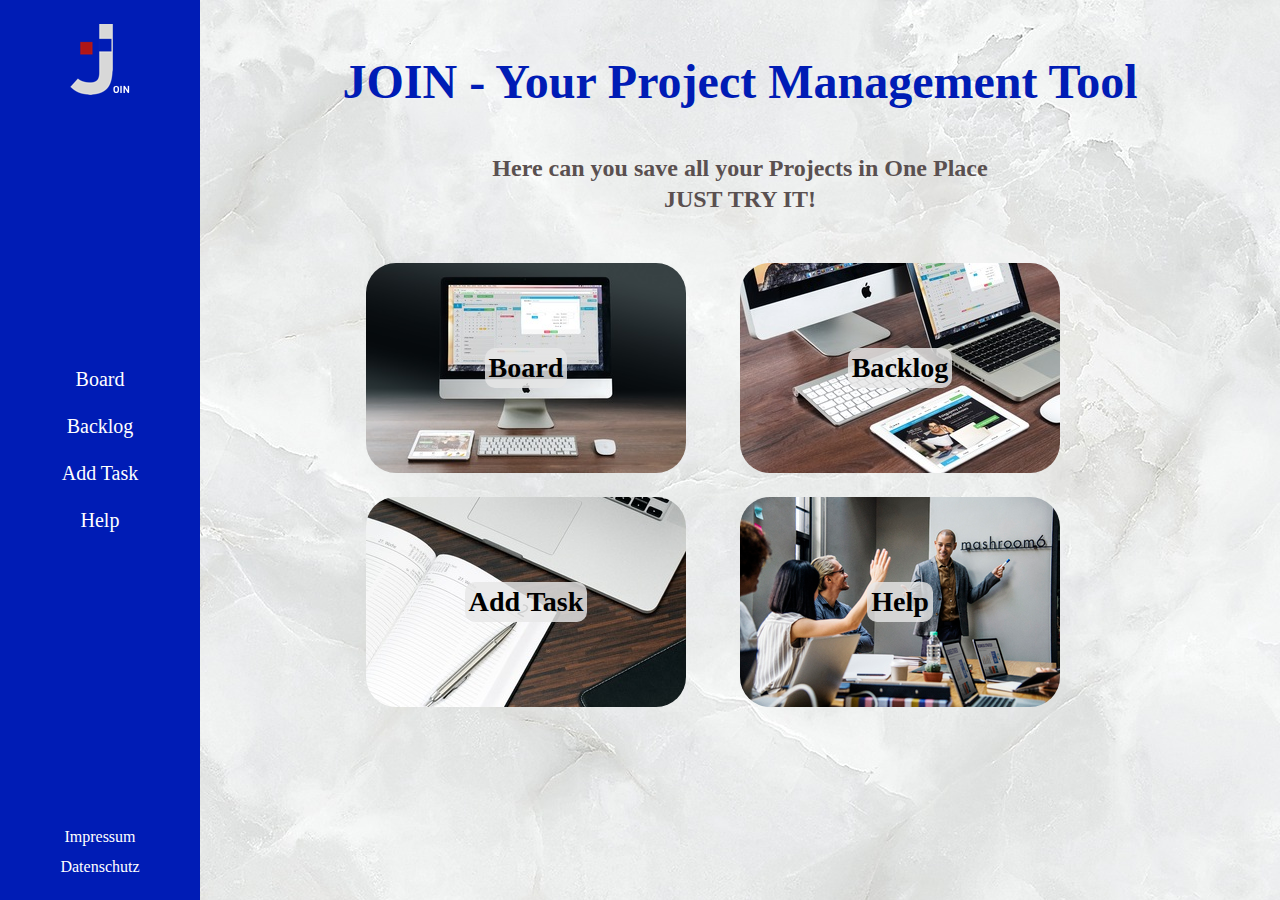
==== index.html @ b68c3332 "update main page" ====
<!DOCTYPE html>
<html lang="en">

<head>
    <meta charset="UTF-8">
    <meta http-equiv="X-UA-Compatible" content="IE=edge">
    <meta name="viewport" content="width=device-width, initial-scale=1.0">
    <title>Join</title>
    <script src="smallest_backend_ever.js"></script>
    <script src="script.js"></script>
    <link rel="stylesheet" href="style.css">
</head>

<body>
    <!-- 
        Falls wir Login-Fenster machen sollten, wird es als erstes kommen
     -->
    <header>
        <div class="header-navbar">
            <div class="nav-logo">
                <img src="img/joinlogo.png">
            </div>

            <div class="header-navbar-links">
                <a class="a-standart cursor greyhover" href="board.html">Board</a>
                <a class="a-standart cursor greyhover" href="#">Backlog</a>
                <a class="a-standart cursor greyhover" href="#">Add Task</a>
                <a class="a-standart cursor greyhover" href="#">Help</a>
            </div>

            <div class="header-footer-links">
                <a class="a-standart cursor footer-links greyhover" href="#">Impressum</a>
                <a class="a-standart cursor footer-links greyhover" href="#">Datenschutz</a>
            </div>
        </div>
    </header>

    <div class="main">
        <div class="join-name font-color-blue">
            <h1>JOIN - Your Project Management Tool</h1>
            <h2 class="h2-margin">Here can you save all your Projects in One Place</h2>
            <h2>JUST TRY IT!</h2>
        </div>

        <div class="sections">
            <div class="section-top">
                <a class="a-standart cursor" href="board.html">
                    <div class="section-board bg-board section-hover">
                        <h3>Board</h3>
                    </div>
                </a>

                <a class="a-standart cursor" href="#">
                    <div class="section-backlog bg-backlog section-hover">
                        <h3>Backlog</h3>
                    </div>
                </a>
            </div>

            <div class="section-bottom">
                <a class="a-standart cursor" href="#">
                    <div class="section-addtask bg-addtask section-hover">
                        <h3>Add Task</h3>
                    </div>
                </a>

                <a class="a-standart cursor" href="#">
                    <div class="section-help bg-help section-hover">
                        <h3>Help</h3>
                    </div>
                </a>
            </div>
        </div>
    </div>

</body>

</html>
---- style.css ----
body {
    margin: 0;
    background-image: url('img/background-home.jpg');
}

.font-color-blue {
    color: #001cb5;
}

.a-standart {
    color: black;
    text-decoration: none;
}

.cursor {
    cursor: pointer;
}

.greyhover:hover {
    color: rgba(148, 148, 148, 0.863);
}

.main {
    display: flex;
    flex-direction: column;
    justify-content: center;
    align-items: center;
    margin-left: 200px;
}

.nav-logo {
    display: flex;
    justify-content: center;
    margin-top: 24px;
}

.join-name h2 {
    margin: 2px;
    color: #5a5050;
}

.join-name {
    margin-top: 22px;
    display: flex;
    flex-direction: column;
    justify-content: center;
    align-items: center;
}

.join-name h1 {
    margin-bottom: 22px;
    font-size: 48px;
}

.h2-margin {
    margin-top: 24px !important;
}

.sections {
    margin-top: 24px;
}

.section-top, .section-bottom {
    display: flex;
    align-items: center;
    justify-content: center;
}

.section-board, .section-backlog, .section-addtask, .section-help {
    height: 210px;
    width: 320px;
    background-position: bottom;
    background-repeat: no-repeat;
    display: flex;
    flex-direction: column;
    align-items: center;
    justify-content: center;
    color: black;
    font-size: 24px;
    font-weight: bold;
    margin-top: 24px;
    margin-right: 54px;
    border-radius: 30px;
}

.section-board h3, .section-backlog h3, .section-addtask h3, .section-help h3 {
    background: #e7e7e7d1;
    border-radius: 10px;
    padding: 4px;
}

.section-hover:hover {
    opacity: 0.7;
}

.bg-board {
    background-image: url('img/section-board.jpg');
}

.bg-backlog {
    background-image: url('img/section-backlog.jpg');
}

.bg-addtask {
    background-image: url('img/section-addtask.jpg');
}

.bg-help {
    background-image: url('img/section-help.jpg');
}

.header-navbar {
    height: 100vh;
    width: 200px;
    position: absolute;
    background-color: #001cb5;
    top: 0;
    left: 0;
    display: flex;
    flex-direction: column;
    justify-content: space-between;
}

.header-navbar-links, .header-footer-links {
    display: flex;
    flex-direction: column;
    justify-content: center;
    align-items: center;
}

.header-footer-links {
    margin-bottom: 12px;
}

.header-navbar-links a {
    color: white;
    font-size: 20px;
    margin-bottom: 24px;
/*     margin-top: 12px;
    margin-bottom: 12px;
    margin-left: 24px; */
}

.footer-links {
    font-size: 16px;
    color: white;
    margin-bottom: 12px;
}

/* ====== STYLE - LEON ====== */

.navbar {
    height: 90vh;
    width: 200px;
    
}
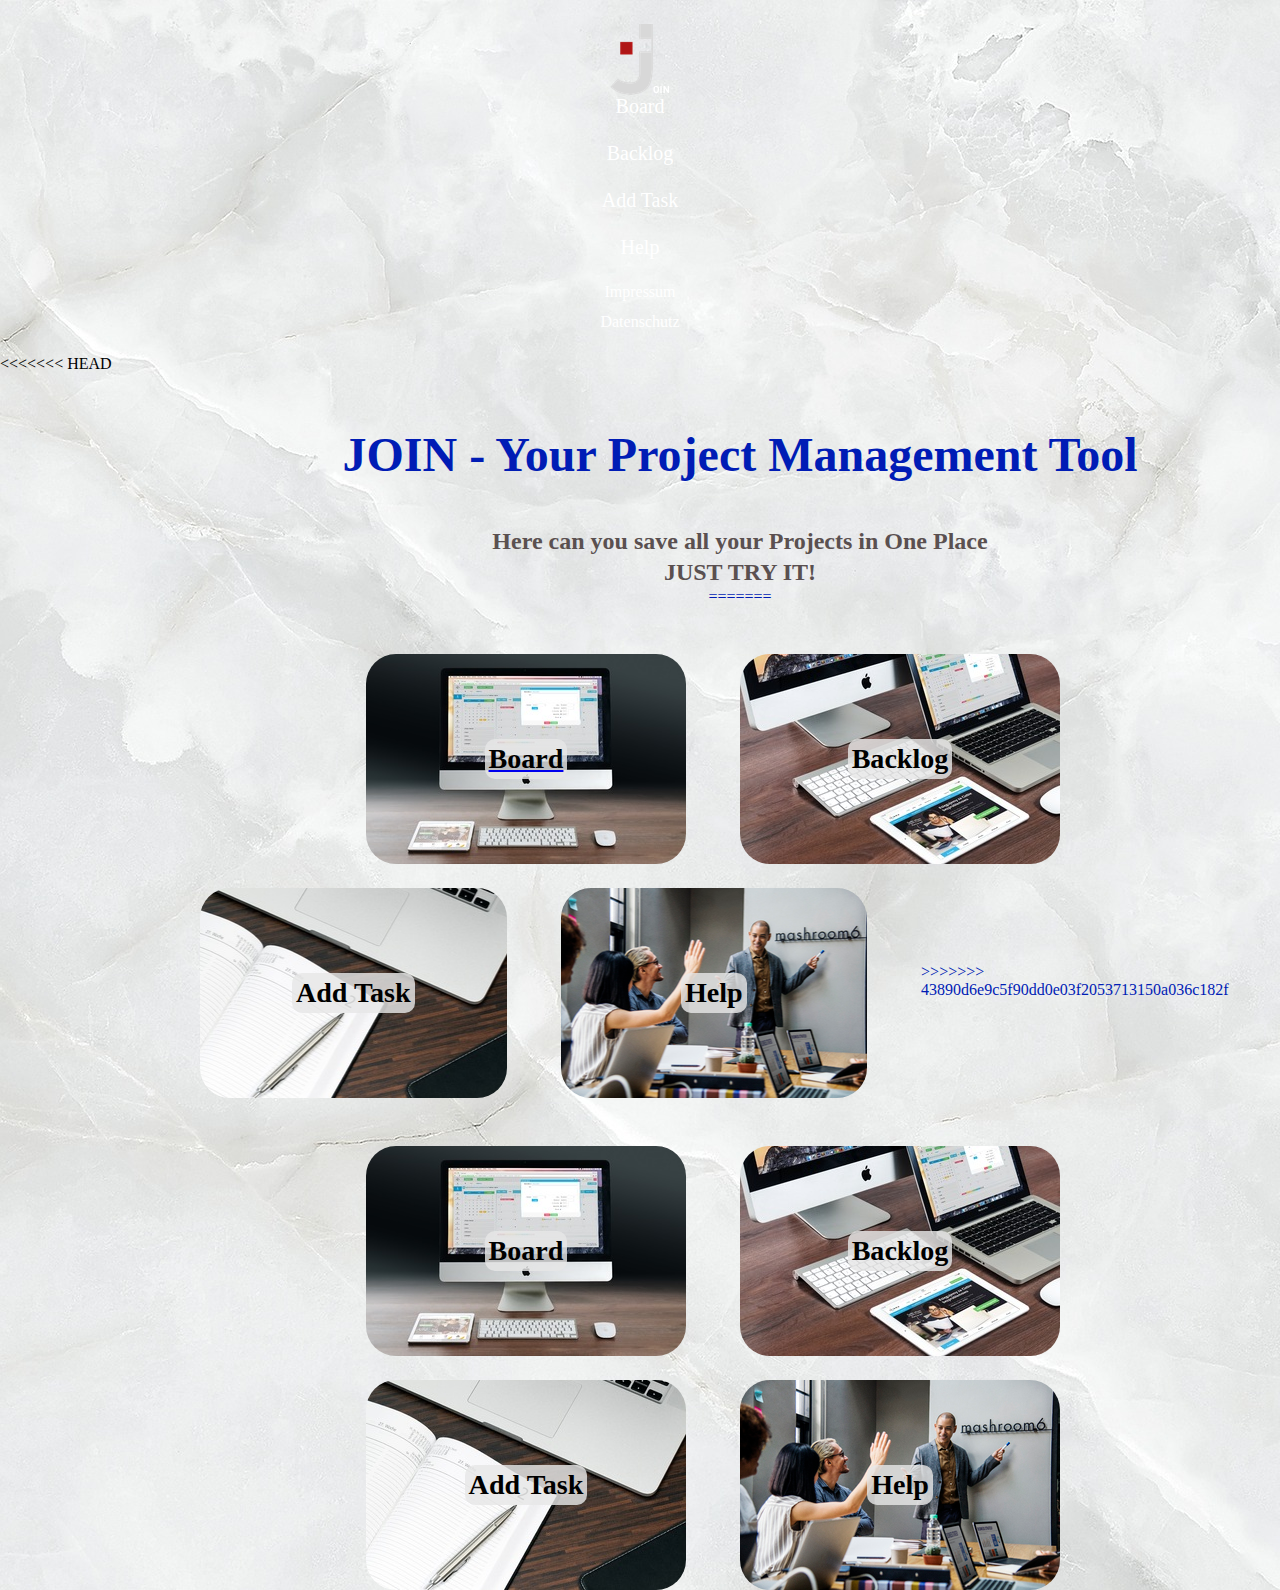
==== commit 467443fb: "update main page" ====
--- a/index.html
+++ b/index.html
@@ -35,11 +35,34 @@
         </div>
     </header>
 
+<<<<<<< HEAD
     <div class="main">
         <div class="join-name font-color-blue">
             <h1>JOIN - Your Project Management Tool</h1>
             <h2 class="h2-margin">Here can you save all your Projects in One Place</h2>
             <h2>JUST TRY IT!</h2>
+=======
+    <div class="sections">
+        <div class="section-top">
+            <a href="board.html">
+                <div class="section-board bg-board setion-hover">
+                    <h3>Board</h3>
+                </div>
+            </a>
+
+            <div class="section-backlog bg-backlog setion-hover">
+                <h3>Backlog</h3>
+            </div>
+        </div>
+        <div class="section-bottom">
+            <div class="section-addtask bg-addtask setion-hover">
+                <h3>Add Task</h3>
+            </div>
+
+            <div class="section-help bg-help setion-hover">
+                <h3>Help</h3>
+            </div>
+>>>>>>> 43890d6e9c5f90dd0e03f2053713150a036c182f
         </div>
 
         <div class="sections">
--- a/style.css
+++ b/style.css
@@ -109,6 +109,7 @@
     background-image: url('img/section-help.jpg');
 }
 
+<<<<<<< HEAD
 .header-navbar {
     height: 100vh;
     width: 200px;
@@ -147,10 +148,16 @@
     margin-bottom: 12px;
 }
 
+=======
+>>>>>>> 43890d6e9c5f90dd0e03f2053713150a036c182f
 /* ====== STYLE - LEON ====== */
 
 .navbar {
     height: 90vh;
     width: 200px;
+<<<<<<< HEAD
     
+=======
+    background-color: ;
+>>>>>>> 43890d6e9c5f90dd0e03f2053713150a036c182f
 }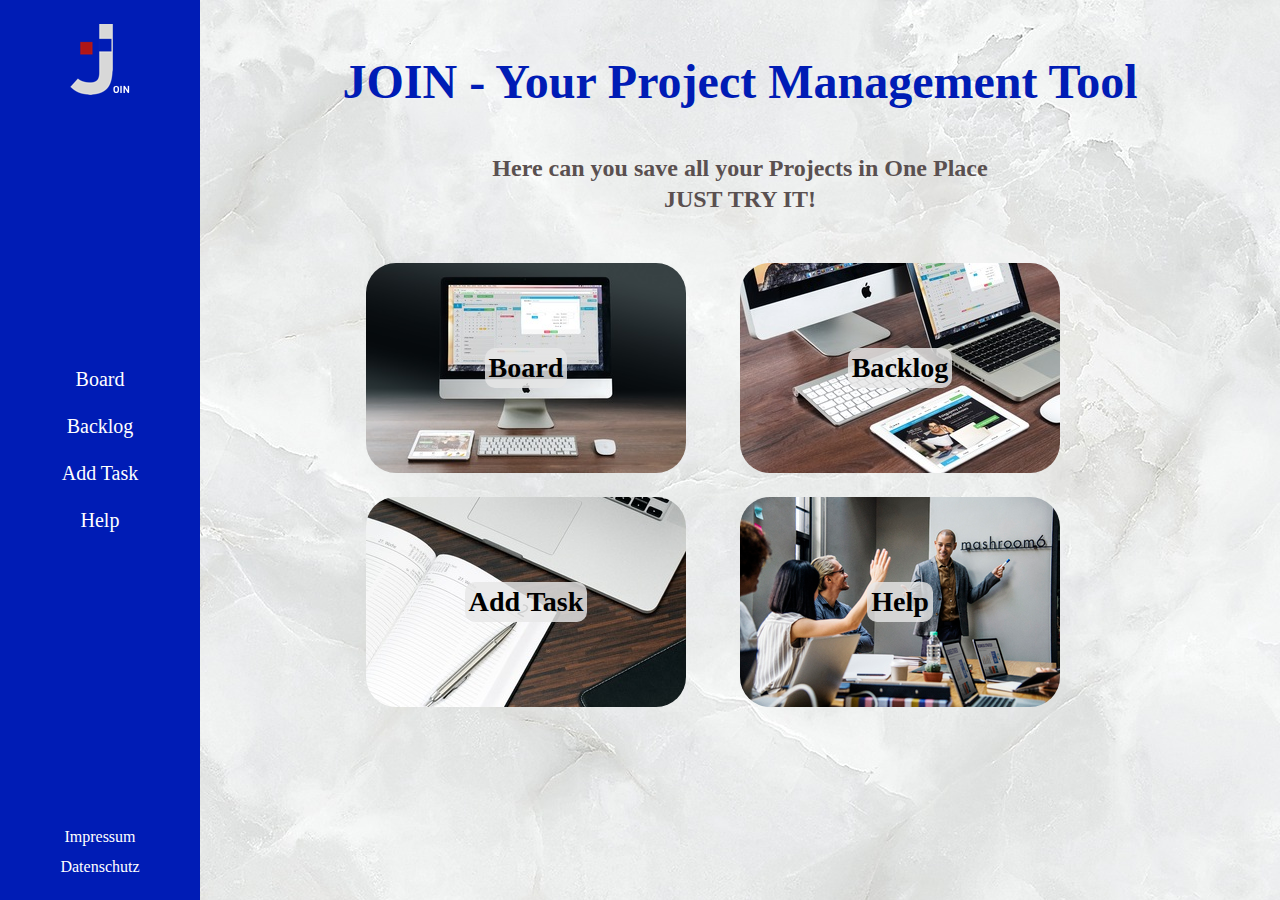
==== commit 671b7104: "update main page" ====
--- a/index.html
+++ b/index.html
@@ -35,34 +35,11 @@
         </div>
     </header>
 
-<<<<<<< HEAD
     <div class="main">
         <div class="join-name font-color-blue">
             <h1>JOIN - Your Project Management Tool</h1>
             <h2 class="h2-margin">Here can you save all your Projects in One Place</h2>
             <h2>JUST TRY IT!</h2>
-=======
-    <div class="sections">
-        <div class="section-top">
-            <a href="board.html">
-                <div class="section-board bg-board setion-hover">
-                    <h3>Board</h3>
-                </div>
-            </a>
-
-            <div class="section-backlog bg-backlog setion-hover">
-                <h3>Backlog</h3>
-            </div>
-        </div>
-        <div class="section-bottom">
-            <div class="section-addtask bg-addtask setion-hover">
-                <h3>Add Task</h3>
-            </div>
-
-            <div class="section-help bg-help setion-hover">
-                <h3>Help</h3>
-            </div>
->>>>>>> 43890d6e9c5f90dd0e03f2053713150a036c182f
         </div>
 
         <div class="sections">
--- a/style.css
+++ b/style.css
@@ -109,7 +109,6 @@
     background-image: url('img/section-help.jpg');
 }
 
-<<<<<<< HEAD
 .header-navbar {
     height: 100vh;
     width: 200px;
@@ -148,16 +147,9 @@
     margin-bottom: 12px;
 }
 
-=======
->>>>>>> 43890d6e9c5f90dd0e03f2053713150a036c182f
 /* ====== STYLE - LEON ====== */
 
 .navbar {
     height: 90vh;
     width: 200px;
-<<<<<<< HEAD
-    
-=======
-    background-color: ;
->>>>>>> 43890d6e9c5f90dd0e03f2053713150a036c182f
 }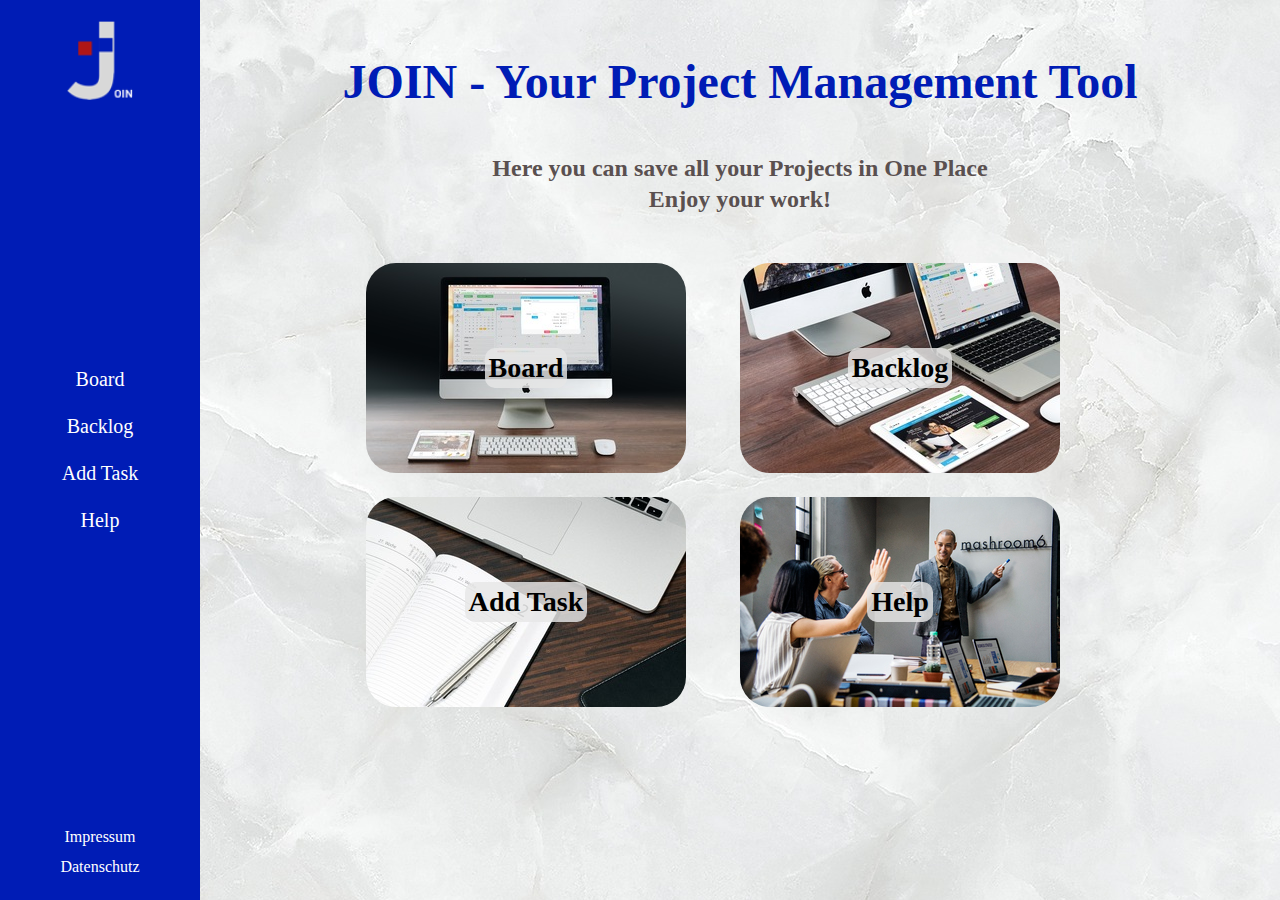
==== commit 62ae30d9: "include navbar" ====
--- a/index.html
+++ b/index.html
@@ -11,35 +11,17 @@
     <link rel="stylesheet" href="style.css">
 </head>
 
-<body>
+<body onload="init()">
     <!-- 
         Falls wir Login-Fenster machen sollten, wird es als erstes kommen
      -->
-    <header>
-        <div class="header-navbar">
-            <div class="nav-logo">
-                <img src="img/joinlogo.png">
-            </div>
-
-            <div class="header-navbar-links">
-                <a class="a-standart cursor greyhover" href="board.html">Board</a>
-                <a class="a-standart cursor greyhover" href="#">Backlog</a>
-                <a class="a-standart cursor greyhover" href="#">Add Task</a>
-                <a class="a-standart cursor greyhover" href="#">Help</a>
-            </div>
-
-            <div class="header-footer-links">
-                <a class="a-standart cursor footer-links greyhover" href="#">Impressum</a>
-                <a class="a-standart cursor footer-links greyhover" href="#">Datenschutz</a>
-            </div>
-        </div>
-    </header>
+    <div w3-include-html="navbar.html"></div>
 
     <div class="main">
         <div class="join-name font-color-blue">
             <h1>JOIN - Your Project Management Tool</h1>
-            <h2 class="h2-margin">Here can you save all your Projects in One Place</h2>
-            <h2>JUST TRY IT!</h2>
+            <h2 class="h2-margin">Here you can save all your Projects in One Place</h2>
+            <h2>Enjoy your work!</h2>
         </div>
 
         <div class="sections">
@@ -72,7 +54,7 @@
             </div>
         </div>
     </div>
-
+    
+    <script src="include.js"></script>
 </body>
-
 </html>--- a/style.css
+++ b/style.css
@@ -18,6 +18,9 @@
 
 .greyhover:hover {
     color: rgba(148, 148, 148, 0.863);
+    transform: scale(1.1);
+    transition: 225ms ease-in-out;
+    background-position: 0 100%;
 }
 
 .main {
@@ -91,6 +94,9 @@
 
 .section-hover:hover {
     opacity: 0.7;
+    transform: scale(1.1);
+    transition: 225ms ease-in-out;
+    background-position: 0 100%;
 }
 
 .bg-board {
@@ -136,9 +142,6 @@
     color: white;
     font-size: 20px;
     margin-bottom: 24px;
-/*     margin-top: 12px;
-    margin-bottom: 12px;
-    margin-left: 24px; */
 }
 
 .footer-links {
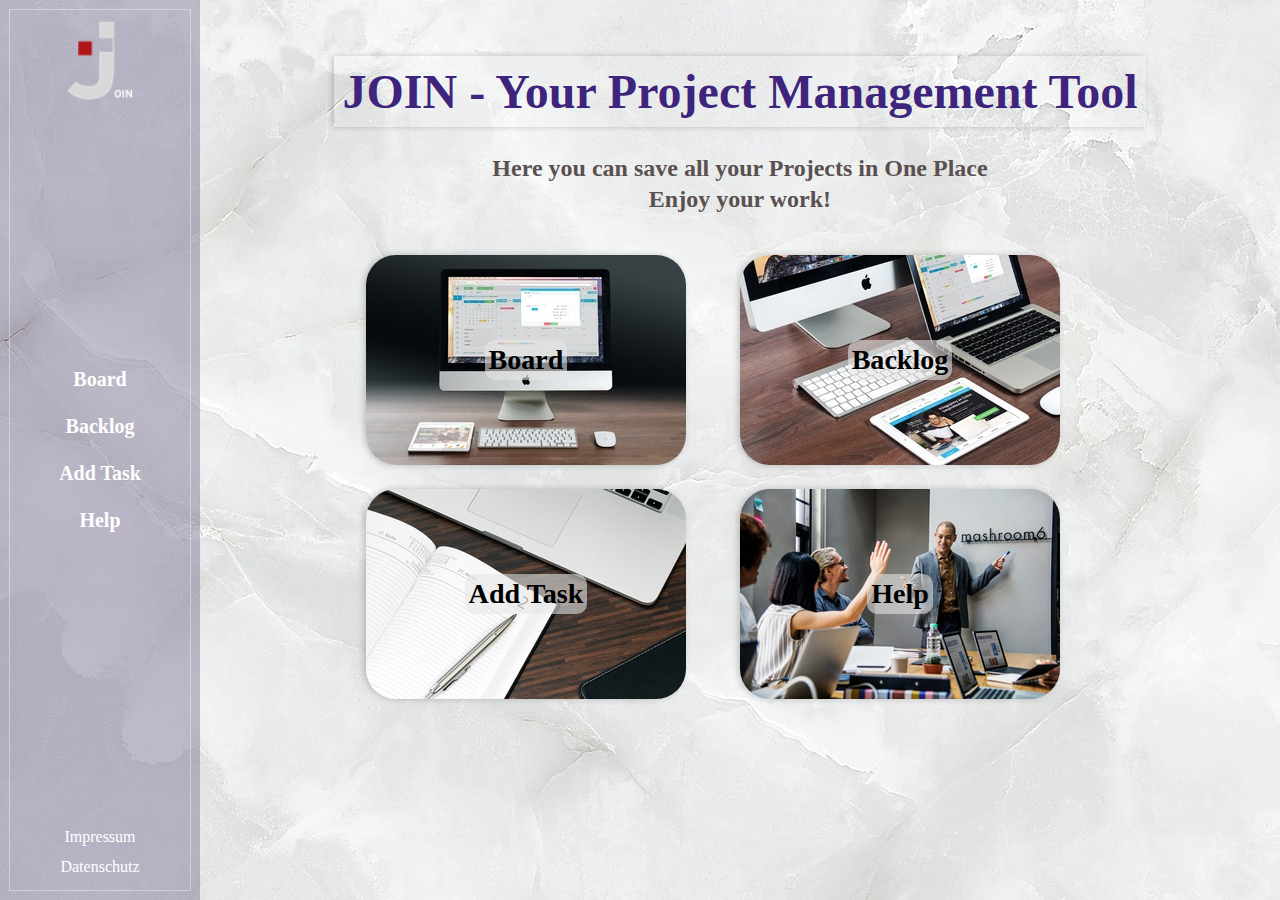
==== commit d08f2bfd: "update navbar style" ====
--- a/index.html
+++ b/index.html
@@ -6,8 +6,10 @@
     <meta http-equiv="X-UA-Compatible" content="IE=edge">
     <meta name="viewport" content="width=device-width, initial-scale=1.0">
     <title>Join</title>
+    <!-- Libraries JavaSript -->
     <script src="smallest_backend_ever.js"></script>
     <script src="script.js"></script>
+    <!-- Libraries Style -->
     <link rel="stylesheet" href="style.css">
 </head>
 
@@ -18,10 +20,12 @@
     <div w3-include-html="navbar.html"></div>
 
     <div class="main">
-        <div class="join-name font-color-blue">
+        <div class="join-name font-color">
             <h1>JOIN - Your Project Management Tool</h1>
-            <h2 class="h2-margin">Here you can save all your Projects in One Place</h2>
-            <h2>Enjoy your work!</h2>
+            <div class="slog">
+                <h2>Here you can save all your Projects in One Place</h2>
+                <h2>Enjoy your work!</h2>
+            </div>
         </div>
 
         <div class="sections">
@@ -40,7 +44,7 @@
             </div>
 
             <div class="section-bottom">
-                <a class="a-standart cursor" href="#">
+                <a class="a-standart cursor" href="addtask.html">
                     <div class="section-addtask bg-addtask section-hover">
                         <h3>Add Task</h3>
                     </div>
@@ -54,7 +58,9 @@
             </div>
         </div>
     </div>
-    
+
+    <!-- Load Navigationsbar -->
     <script src="include.js"></script>
 </body>
+
 </html>--- a/style.css
+++ b/style.css
@@ -3,8 +3,8 @@
     background-image: url('img/background-home.jpg');
 }
 
-.font-color-blue {
-    color: #001cb5;
+.font-color {
+    color: #391e7af7;
 }
 
 .a-standart {
@@ -17,7 +17,7 @@
 }
 
 .greyhover:hover {
-    color: rgba(148, 148, 148, 0.863);
+    color: black;
     transform: scale(1.1);
     transition: 225ms ease-in-out;
     background-position: 0 100%;
@@ -43,7 +43,7 @@
 }
 
 .join-name {
-    margin-top: 22px;
+    margin-top: 24px;
     display: flex;
     flex-direction: column;
     justify-content: center;
@@ -53,14 +53,21 @@
 .join-name h1 {
     margin-bottom: 22px;
     font-size: 48px;
+    box-shadow: -2px 0px 6px 0px rgb(0 0 0 / 20%);
+    padding: 8px;
 }
 
-.h2-margin {
-    margin-top: 24px !important;
+.slog {
+    display: flex;
+    flex-direction: column;
+    align-items: center;
+    justify-content: center;
+    padding: 4px;
+    margin-top: 24sspx;
 }
 
 .sections {
-    margin-top: 24px;
+    margin-top: 12px;
 }
 
 .section-top, .section-bottom {
@@ -84,10 +91,11 @@
     margin-top: 24px;
     margin-right: 54px;
     border-radius: 30px;
+    box-shadow: -2px 0px 6px 0px rgb(0, 0, 0, 0.2);
 }
 
 .section-board h3, .section-backlog h3, .section-addtask h3, .section-help h3 {
-    background: #e7e7e7d1;
+    background: #e7e7e794;
     border-radius: 10px;
     padding: 4px;
 }
@@ -119,12 +127,15 @@
     height: 100vh;
     width: 200px;
     position: absolute;
-    background-color: #001cb5;
+    /* background-color: #001cb5; */
+    background-color: #766b8f70;
     top: 0;
     left: 0;
     display: flex;
     flex-direction: column;
     justify-content: space-between;
+    outline: 1px solid rgb(255 255 255 / 38%);
+    outline-offset: -10px;
 }
 
 .header-navbar-links, .header-footer-links {
@@ -142,6 +153,7 @@
     color: white;
     font-size: 20px;
     margin-bottom: 24px;
+    font-weight: bold;
 }
 
 .footer-links {
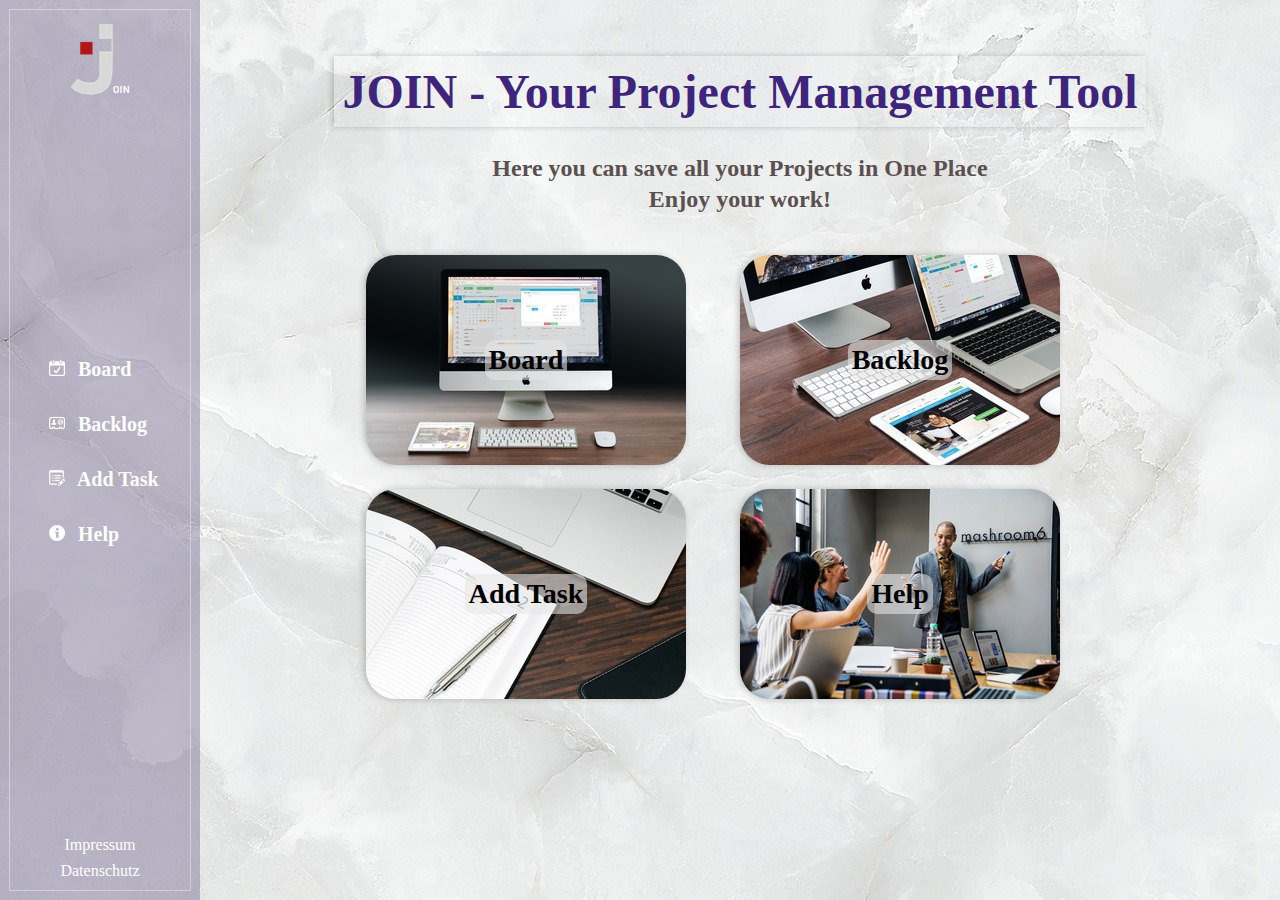
==== commit d17ca1c3: "update" ====
--- a/index.html
+++ b/index.html
@@ -6,7 +6,7 @@
     <meta http-equiv="X-UA-Compatible" content="IE=edge">
     <meta name="viewport" content="width=device-width, initial-scale=1.0">
     <title>Join</title>
-    <!-- Libraries JavaSript -->
+    <!-- Libraries JavaScript -->
     <script src="smallest_backend_ever.js"></script>
     <script src="script.js"></script>
     <!-- Libraries Style -->
--- a/style.css
+++ b/style.css
@@ -14,13 +14,6 @@
 
 .cursor {
     cursor: pointer;
-}
-
-.greyhover:hover {
-    color: black;
-    transform: scale(1.1);
-    transition: 225ms ease-in-out;
-    background-position: 0 100%;
 }
 
 .main {
@@ -134,6 +127,7 @@
     display: flex;
     flex-direction: column;
     justify-content: space-between;
+    align-items: center;
     outline: 1px solid rgb(255 255 255 / 38%);
     outline-offset: -10px;
 }
@@ -141,12 +135,12 @@
 .header-navbar-links, .header-footer-links {
     display: flex;
     flex-direction: column;
-    justify-content: center;
-    align-items: center;
+    width: 130px;
 }
 
 .header-footer-links {
-    margin-bottom: 12px;
+    margin-bottom: 16px;
+    align-items: center;
 }
 
 .header-navbar-links a {
@@ -154,12 +148,30 @@
     font-size: 20px;
     margin-bottom: 24px;
     font-weight: bold;
+    padding-left: 14px;
+    padding-top: 4px;
+    padding-bottom: 4px
+}
+
+.header-navbar-links a:hover, .header-footer-links a:hover {
+    transform: scale(1.1);
+    transition: 225ms ease-in-out;
+    background-position: 0 100%;
+    background: #0000001f;
+    border-radius: 15px;
+}
+
+.header-navbar-links img {
+    margin-right: 8px;
 }
 
 .footer-links {
     font-size: 16px;
     color: white;
-    margin-bottom: 12px;
+    padding-left: 14px;
+    padding-right: 14px;
+    padding-top: 4px;
+    padding-bottom: 4px
 }
 
 /* ====== STYLE - LEON ====== */
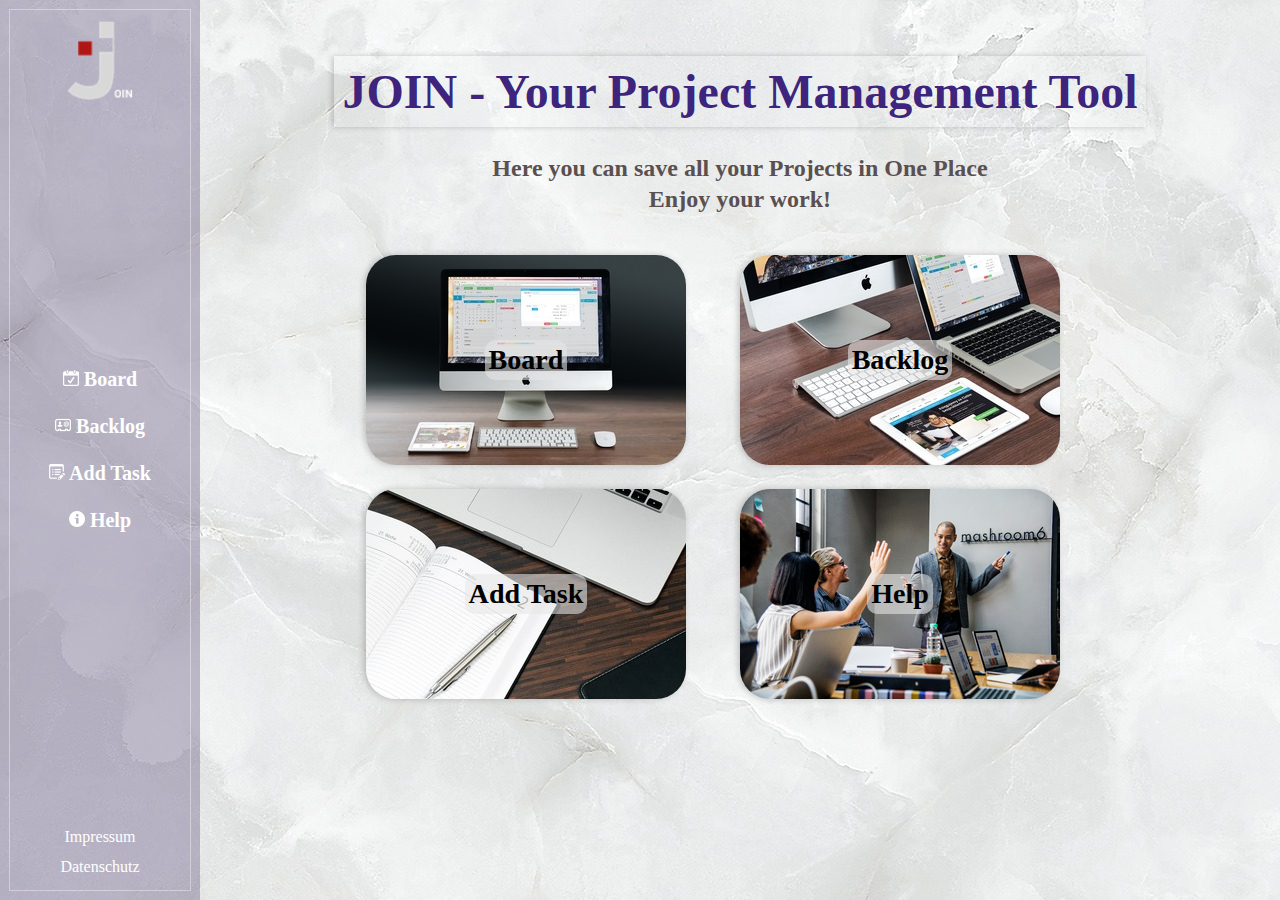
==== commit abc321b0: "Board Style Finish" ====
--- a/index.html
+++ b/index.html
@@ -6,8 +6,9 @@
     <meta http-equiv="X-UA-Compatible" content="IE=edge">
     <meta name="viewport" content="width=device-width, initial-scale=1.0">
     <title>Join</title>
-    <!-- Libraries JavaScript -->
+    <!-- Libraries JavaSript -->
     <script src="smallest_backend_ever.js"></script>
+    <script src="database.json"></script>
     <script src="script.js"></script>
     <!-- Libraries Style -->
     <link rel="stylesheet" href="style.css">
--- a/style.css
+++ b/style.css
@@ -14,6 +14,13 @@
 
 .cursor {
     cursor: pointer;
+}
+
+.greyhover:hover {
+    color: black;
+    transform: scale(1.1);
+    transition: 225ms ease-in-out;
+    background-position: 0 100%;
 }
 
 .main {
@@ -127,7 +134,6 @@
     display: flex;
     flex-direction: column;
     justify-content: space-between;
-    align-items: center;
     outline: 1px solid rgb(255 255 255 / 38%);
     outline-offset: -10px;
 }
@@ -135,12 +141,12 @@
 .header-navbar-links, .header-footer-links {
     display: flex;
     flex-direction: column;
-    width: 130px;
+    justify-content: center;
+    align-items: center;
 }
 
 .header-footer-links {
-    margin-bottom: 16px;
-    align-items: center;
+    margin-bottom: 12px;
 }
 
 .header-navbar-links a {
@@ -148,35 +154,46 @@
     font-size: 20px;
     margin-bottom: 24px;
     font-weight: bold;
-    padding-left: 14px;
-    padding-top: 4px;
-    padding-bottom: 4px
-}
-
-.header-navbar-links a:hover, .header-footer-links a:hover {
-    transform: scale(1.1);
-    transition: 225ms ease-in-out;
-    background-position: 0 100%;
-    background: #0000001f;
-    border-radius: 15px;
-}
-
-.header-navbar-links img {
-    margin-right: 8px;
 }
 
 .footer-links {
     font-size: 16px;
     color: white;
-    padding-left: 14px;
-    padding-right: 14px;
-    padding-top: 4px;
-    padding-bottom: 4px
+    margin-bottom: 12px;
 }
 
-/* ====== STYLE - LEON ====== */
+/* ====== STYLE - BOARD ====== */
 
-.navbar {
-    height: 90vh;
+.board {
+    display: flex;
+    justify-content: center;
+    align-items: center;
+    width: calc(100% - 200px);
+    height: 100vh;
+    margin-left: auto;
+}
+
+.boardContent {
+    display: flex;
+    align-items: center;
+    flex-direction: column;
+    height: 85vh;
     width: 200px;
+    justify-content: center;
+    margin: 0px 8px;
+}
+
+.boardContent span {
+    text-align: center;
+    font-size: 24px;
+    font-weight: 600;
+    
+}
+
+.test {
+    height: 85%;
+    width: 100%;
+    border: 1px solid black;
+    border-radius: 4px;
+    background-color: #ffffff;
 }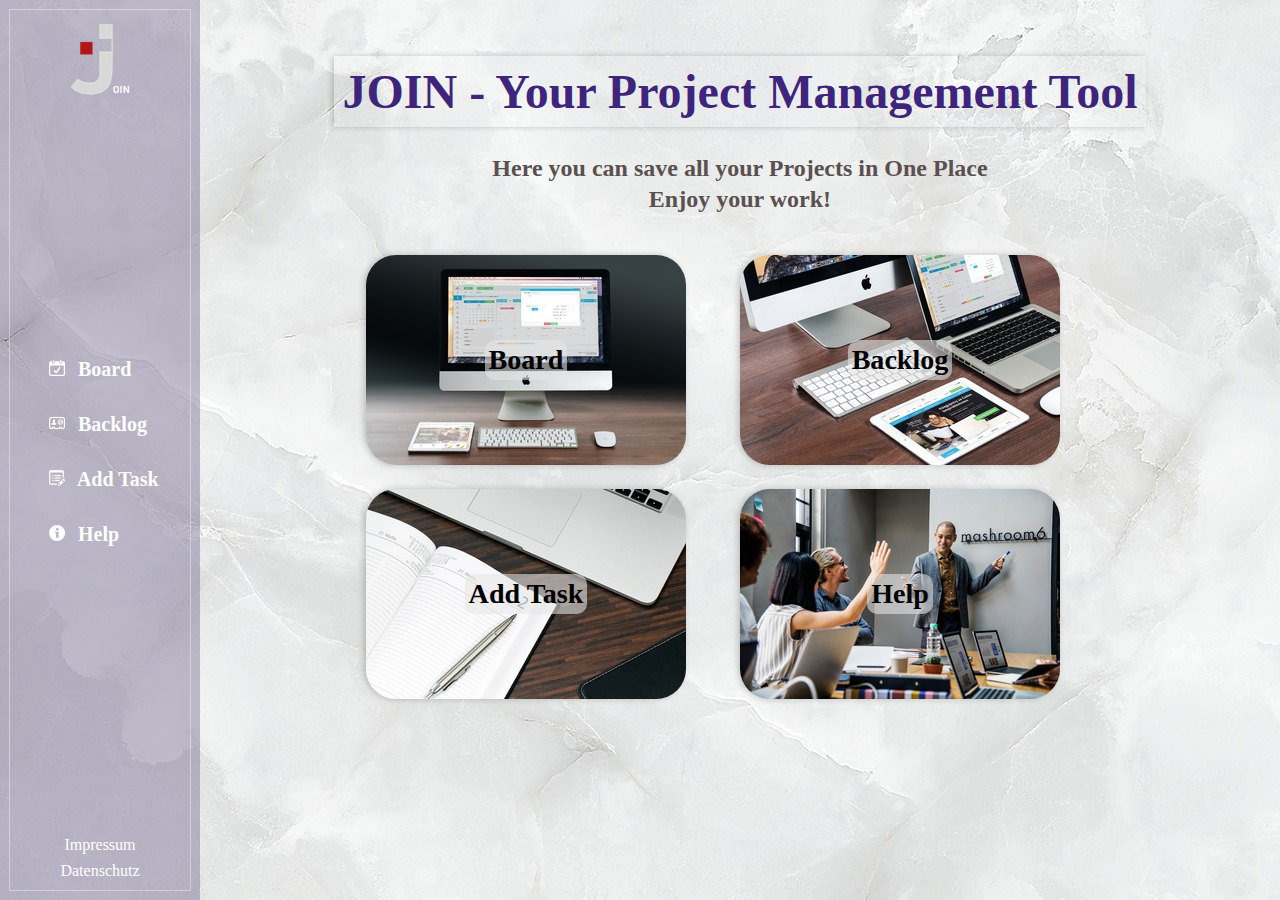
==== commit 6ba669d7: "Merge branch 'main' of github.com:UenalAnastasiia/Join" ====
--- a/index.html
+++ b/index.html
@@ -6,7 +6,7 @@
     <meta http-equiv="X-UA-Compatible" content="IE=edge">
     <meta name="viewport" content="width=device-width, initial-scale=1.0">
     <title>Join</title>
-    <!-- Libraries JavaSript -->
+    <!-- Libraries JavaScript -->
     <script src="smallest_backend_ever.js"></script>
     <script src="database.json"></script>
     <script src="script.js"></script>
--- a/style.css
+++ b/style.css
@@ -14,13 +14,6 @@
 
 .cursor {
     cursor: pointer;
-}
-
-.greyhover:hover {
-    color: black;
-    transform: scale(1.1);
-    transition: 225ms ease-in-out;
-    background-position: 0 100%;
 }
 
 .main {
@@ -134,6 +127,7 @@
     display: flex;
     flex-direction: column;
     justify-content: space-between;
+    align-items: center;
     outline: 1px solid rgb(255 255 255 / 38%);
     outline-offset: -10px;
 }
@@ -141,12 +135,12 @@
 .header-navbar-links, .header-footer-links {
     display: flex;
     flex-direction: column;
-    justify-content: center;
-    align-items: center;
+    width: 130px;
 }
 
 .header-footer-links {
-    margin-bottom: 12px;
+    margin-bottom: 16px;
+    align-items: center;
 }
 
 .header-navbar-links a {
@@ -154,12 +148,30 @@
     font-size: 20px;
     margin-bottom: 24px;
     font-weight: bold;
+    padding-left: 14px;
+    padding-top: 4px;
+    padding-bottom: 4px
+}
+
+.header-navbar-links a:hover, .header-footer-links a:hover {
+    transform: scale(1.1);
+    transition: 225ms ease-in-out;
+    background-position: 0 100%;
+    background: #0000001f;
+    border-radius: 15px;
+}
+
+.header-navbar-links img {
+    margin-right: 8px;
 }
 
 .footer-links {
     font-size: 16px;
     color: white;
-    margin-bottom: 12px;
+    padding-left: 14px;
+    padding-right: 14px;
+    padding-top: 4px;
+    padding-bottom: 4px
 }
 
 /* ====== STYLE - BOARD ====== */
